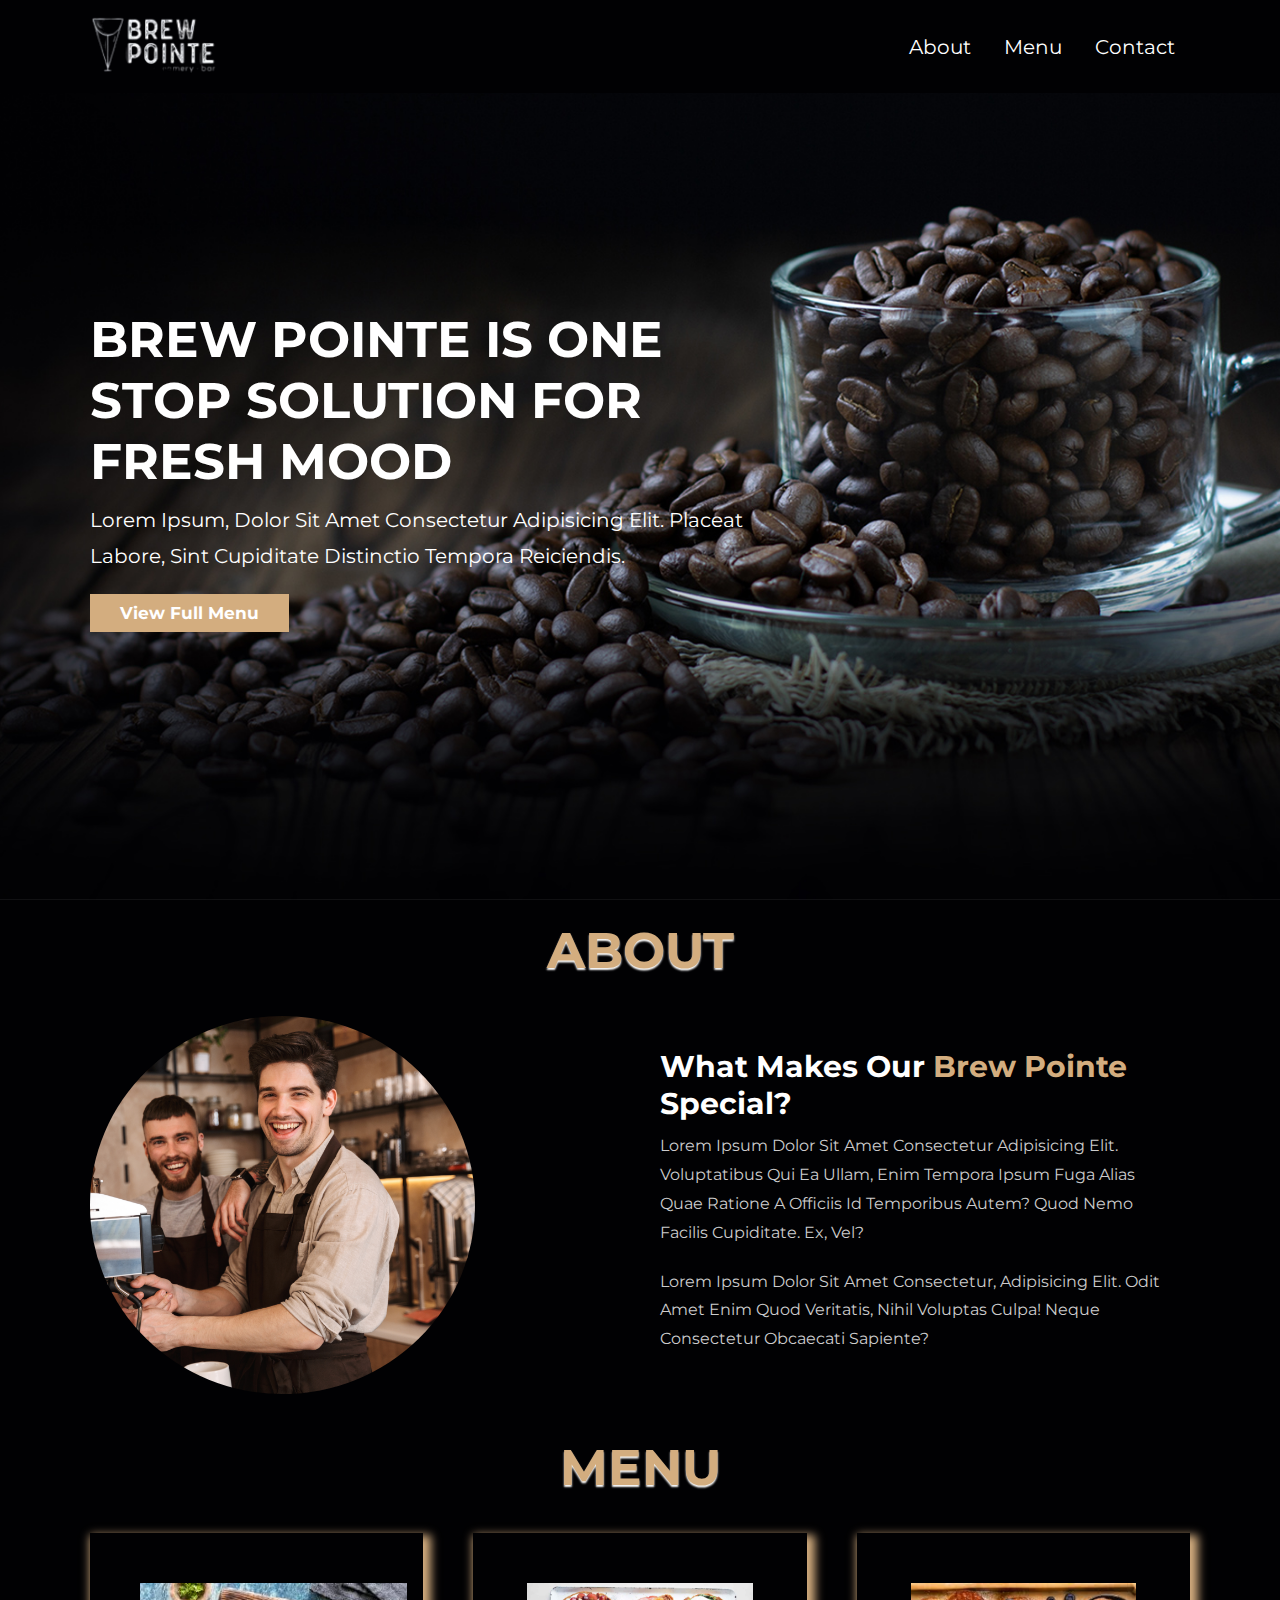
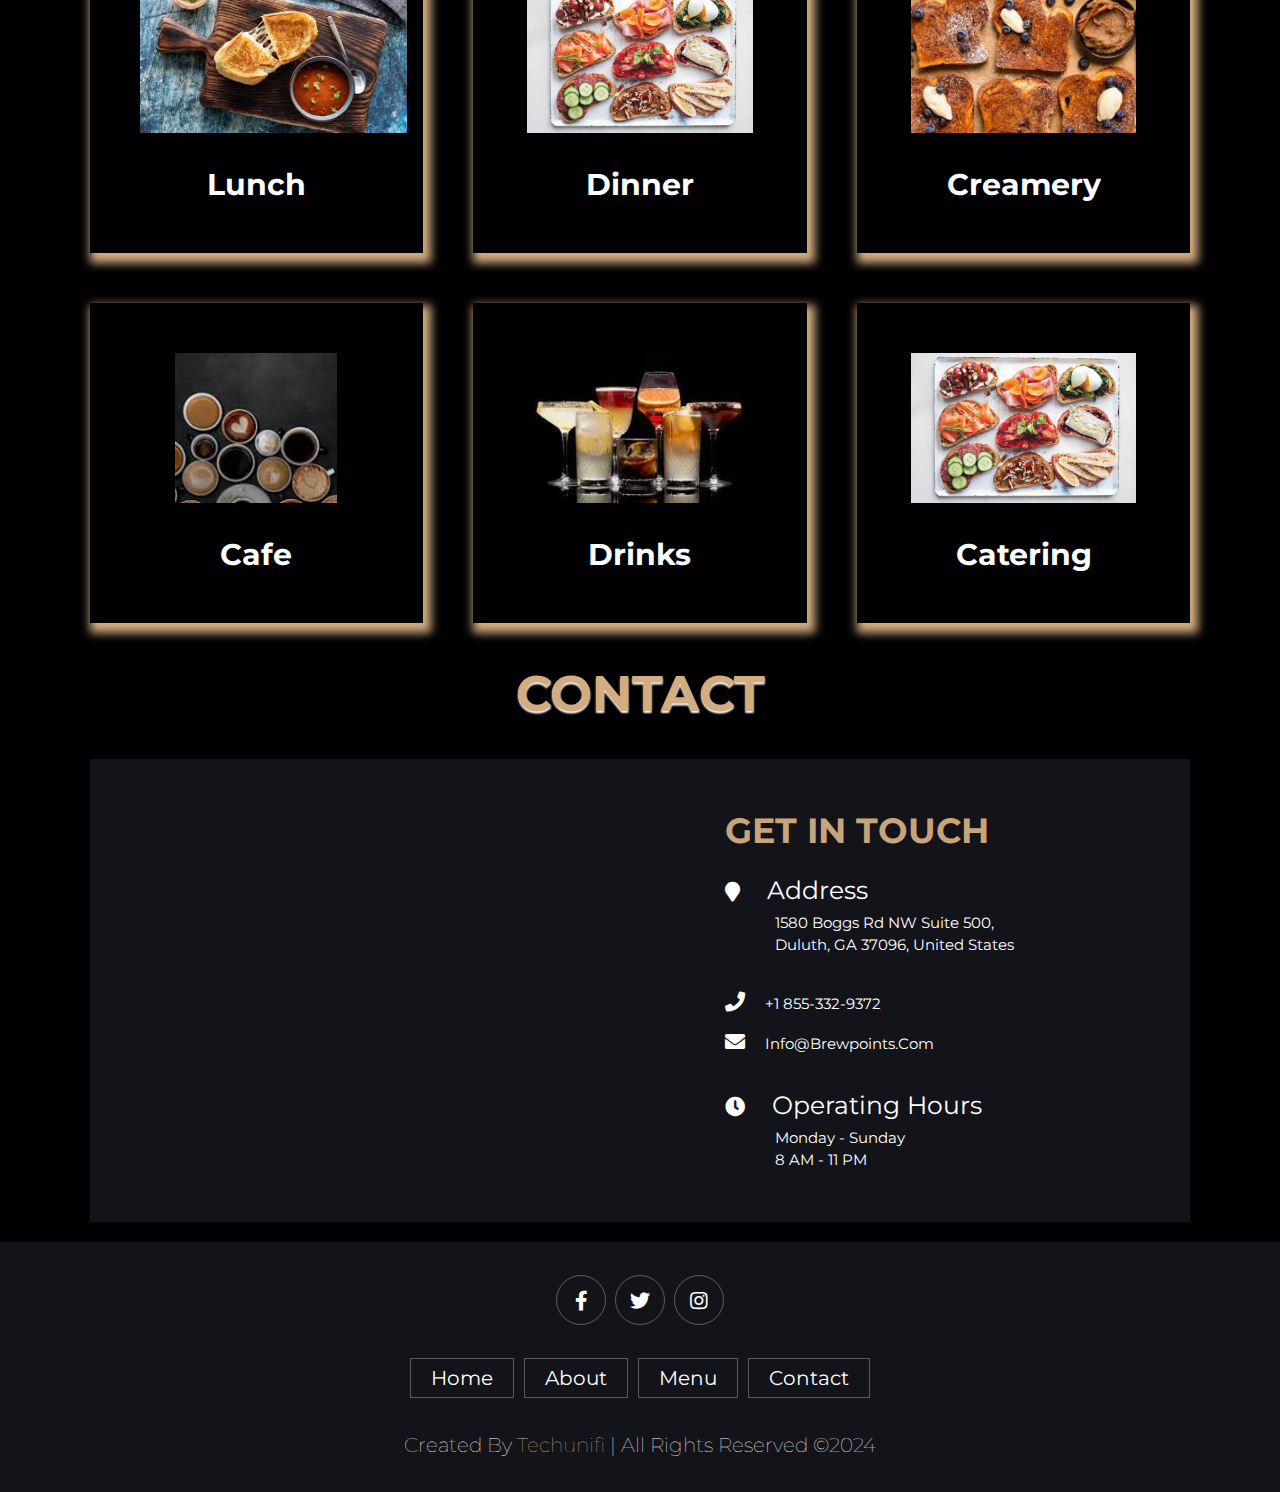
==== index.html @ 6050150c "Add files via upload" ====
<!DOCTYPE html>
<html lang="en">
<head>
    <meta charset="UTF-8">
    <meta http-equiv="X-UA-Compatible" content="IE=edge">
    <meta name="viewport" content="width=device-width, initial-scale=1.0">
    <title>BrewPointe</title>

     <!-- Favicons -->
     <link href="images/logo.png" rel="icon">
     <link href="images/logo.png" rel="apple-touch-icon">

    <!-- font awesome cdn link  -->
    <link rel="stylesheet" href="https://cdnjs.cloudflare.com/ajax/libs/font-awesome/5.15.4/css/all.min.css">

    <!-- custom css file link  -->
    <link rel="stylesheet" href="css/style.css">

</head>
<body>
    
<!-- header section starts  -->

<header class="header">

    <a href="index.html" class="logo">
        <img src="images/logo.png" alt="">
    </a>

    <div class="icons" id="menu-btn">
        <!-- <div class="timings mobile-time">
            <p class="hours">Operating Hours</p>
            <p class="days">Monday - Sunday <span>& </span>8 AM - 11 PM</p>
        </div> -->
        <div class="fas fa-bars"></div>
    </div>

    <nav class="navbar">
        <a href="#about">about</a>
        <a href="#menu">menu</a>
        <a href="#contact">contact</a>
    </nav>

    <!-- <div class="timings desktop-time">
        <p class="hours">Operating Hours</p>
        <p class="days">Monday - Sunday <span>& </span>8 AM - 11 PM</p>
    </div> -->

</header>


<!-- header section ends -->

<!-- home section starts  -->

<section class="home" id="home">

    <div class="content">
        <h3>BREW POINTE IS one stop solution for fresh mood</h3>
        <p>Lorem ipsum, dolor sit amet consectetur adipisicing elit. Placeat labore, sint cupiditate distinctio tempora reiciendis.</p>
        <a href="menu.html" class="btn">View Full Menu</a>
    </div>

</section>

<!-- home section ends -->

<!-- about section starts  -->

<section class="about" id="about">

    <h1 class="heading"> <span>about</span></h1>

    <div class="row">

        <div class="image">
            <img src="images/about-img.png" alt="">
        </div>

        <div class="content">
            <h3>what makes our <span>Brew Pointe</span> special?</h3>
            <p>Lorem ipsum dolor sit amet consectetur adipisicing elit. Voluptatibus qui ea ullam, enim tempora ipsum fuga alias quae ratione a officiis id temporibus autem? Quod nemo facilis cupiditate. Ex, vel?</p>
            <p>Lorem ipsum dolor sit amet consectetur, adipisicing elit. Odit amet enim quod veritatis, nihil voluptas culpa! Neque consectetur obcaecati sapiente?</p>
        </div>

    </div>

</section>

<!-- about section ends -->

<!-- menu section starts  -->

<section class="menu" id="menu">

    <h1 class="heading"><span>menu</span></h1>

    <div class="box-container">

        <a href="menu.html#entrees">
        <div class="box">
            <img src="images/food-2.png" alt="">
            <h3>lunch</h3>
        </div>
        </a>

        <a href="menu.html#entrees">
        <div class="box">
                <img src="images/food-3.png" alt="">
                <h3>dinner</h3>
        </div>
        </a>

        <a href="menu.html#icecream">
        <div class="box">
                <img src="images/food-4.png" alt="">
                <h3>Creamery</h3>
        </div>
        </a>

        <a href="menu.html#cafe">
        <div class="box">
                <img src="images/food-6.png" alt="">
                <h3>cafe</h3>
        </div>
        </a>

        <a href="menu.html#drinks">
        <div class="box">
                <img src="images/food-5.png" alt="">
                <h3>drinks</h3>
        </div>
        </a>

        <a href="menu.html#catering">
        <div class="box">
                <img src="images/food-3.png" alt="">
                <h3>catering</h3>
        </div>
        </a>


    </div>

</section>

<!-- menu section ends -->

<!-- contact section starts  -->

<section class="contact" id="contact">

    <h1 class="heading"> <span>contact</span></h1>

    <div class="row">

        <iframe class="map" src="https://maps.google.com/maps?width=100%25&amp;height=600&amp;hl=en&amp;q=1%20Grafton%20Street,%20Dublin,%20Ireland+(My%20Business%20Name)&amp;t=&amp;z=14&amp;ie=UTF8&amp;iwloc=B&amp;output=embed" allowfullscreen="" loading="lazy"></iframe>

        <div class="contact-info">
            <h3>get in touch</h3>
            <div class="address">
                <i class="fa fa-map-marker"></i>
                Address
                <p>1580 Boggs Rd NW Suite 500, Duluth, GA 37096, United States</p>
            </div>

            <div class="call-info">
                <p class="phone"><i class="fa fa-phone"></i><a href="tel:+1 844-552-8272">+1 855-332-9372</a></p>
                <p class="email"><i class="fa fa-envelope"></i><a href="mailto:info@technoledlights.com">info@brewpoints.com</a></p>
            </div>

            <div class="address hours-contact">
                <i class="fa fa-clock"></i>
                Operating Hours
                <p>Monday - Sunday</p>
                <p>8 AM - 11 PM</p>
            </div>
            
        </div>

    </div>

</section>

<!-- contact section ends -->


<!-- footer section starts  -->

<section class="footer">

    <div class="share">
        <a href="https://www.facebook.com/brewpointcoffee/" class="fab fa-facebook-f"></a>
        <a href="#" class="fab fa-twitter"></a>
        <a href="https://www.instagram.com/brewpointcoffee/?hl=en" class="fab fa-instagram"></a>
    </div>

    <div class="links">
        <a href="#home">home</a>
        <a href="#about">about</a>
        <a href="menu.html">menu</a>
        <a href="#contact">contact</a>
    </div>

    <div class="credit">Created by <span>Techunifi</span> | all rights reserved &#169;2024</div>

</section>

<!-- footer section ends -->


<!-- custom js file link  -->
<script src="https://code.jquery.com/jquery-3.1.1.min.js"></script>
<script src="js/script.js"></script>

</body>
</html>
---- css/style.css ----
@import url(https://fonts.googleapis.com/css2?family=Montserrat:ital,wght@0,100;0,200;0,300;0,400;0,500;0,600;0,700;0,800;0,900;1,100;1,200;1,300;1,400;1,500;1,600;1,700;1,800;1,900&display=swap);

:root{
    --main-color:#d3ad7f;
    --black:#13131a;
    --bg:#010103;
    --border:.1rem solid rgba(255,255,255,.3);
    --border-radius:95% 4% 97% 5%/4% 94% 3% 95%;
    --border-radius-hover:4% 95% 6% 95%/95% 4% 92% 5%;
}

*{
    font-family: 'Montserrat', sans-serif;
    margin:0; padding:0;
    box-sizing: border-box;
    outline: none; border:none;
    text-decoration: none;
    text-transform: capitalize;
    transition: .2s linear;
}

html{
    font-size: 62.5%;
    overflow-x: hidden;
    scroll-padding-top: 9rem;
    scroll-behavior: smooth;
}

html::-webkit-scrollbar{
    width: .8rem;
}

html::-webkit-scrollbar-track{
    background: transparent;
}

html::-webkit-scrollbar-thumb{
    background: #fff;
    border-radius: 5rem;
}

body{
    background: var(--bg);
}

section{
    padding:2rem 7%;
}

.heading{
    text-align: center;
    color:#fff;
    text-transform: uppercase;
    padding-bottom: 3.5rem;
    font-size: 5rem;
    text-shadow: 0px 2px 2px #fff;
}

.heading span{
    color:var(--main-color);
    text-transform: uppercase;
}

.btn{
    margin-top: 1rem;
    display: inline-block;
    padding:.9rem 3rem;
    font-size: 1.7rem;
    color:#fff;
    background: var(--main-color);
    cursor: pointer;
    font-weight: 700;
}

.btn:hover {
    letter-spacing: .2rem;
    background: linear-gradient(to right, black, #1f1c1c, #d3ad7f);
}

.header{
    background: var(--bg);
    display: flex;
    align-items: center;
    justify-content: space-between;
    padding:1.5rem 7%;
    position: fixed;
    top:0; left: 0; right: 0;
    z-index: 1000;
}
.header.header-scrolled {
    background: linear-gradient(to right, black, #1f1c1c, #d3ad7f);
    box-shadow: 0 15px 22px 0 rgba(255, 255, 255, 0.3);
}

.header .logo img{
    height: 6rem;
}

.header .navbar a{
    margin:0 1.5rem;
    font-size: 2rem;
    color:#fff;
}

.header .navbar a:hover{
    color:var(--main-color);
    border-bottom: .1rem solid var(--main-color);
    padding-bottom: .5rem;
}

.header.header-scrolled .navbar a:hover {
    color: #d3ad7f;
    border-bottom: .1rem solid #d3ad7f;
}

.header .icons div{
    color:#fff;
    cursor: pointer;
    font-size: 2.5rem;
    margin-left: 2rem;
}

.header .icons div:hover{
    color:var(--main-color);
}
.header.header-scrolled .icons div.fa:hover {
    color: #fff;
}
.header-scrolled .icons div.fa {
    color: #fff;
}
#menu-btn{
    display: none;
}

.timings .hours, .timings .days {
    color: #fff;
    font-size: 1.8rem;
    text-align: center;
}
.timings .hours {
    text-decoration: underline;
    text-decoration-skip-ink: none;
    padding: 0 0 5px 0;
    font-weight: 800;
}
.timings .days span {
    color: var(--main-color);
    font-weight: 700;
}
.header-scrolled .timings .days span {
    color: black;
}
.desktop-time{
    display: block;
}

.home{
    min-height: 100vh;
    display: flex;
    align-items: center;
    background:url(../images/home-img.jpeg) no-repeat;
    background-size: cover;
    background-position: center;
}

.home .content{
    max-width: 70rem;
    padding: 40px 0 0 0;
}

.home .content h3{
    font-size: 5rem;
    text-transform: uppercase;
    color:#fff;
}

.home .content p{
    font-size: 2rem;
    line-height: 1.8;
    padding:1rem 0;
    color:#fff;
}

.about .row{
    display: flex;
    align-items: center;
    flex-wrap: wrap;
}

.about .row .image{
    flex:1 1 45rem;
}

.about .row .image img{
    width: 70%;
    border-radius: 50%;
}

.about .row .content{
    flex:1 1 45rem;
    padding:2rem;
}

.about .row .content h3{
    font-size: 3rem;
    color:#fff;
}
.about .content h3 span{
    color: var(--main-color);
}
.about .row .content p{
    font-size: 1.6rem;
    color:#ccc;
    padding:1rem 0;
    line-height: 1.8;
}

.menu .box-container{
    display: grid;
    grid-template-columns: repeat(auto-fit, minmax(32rem, 1fr));
    gap: 5rem;
}

.menu .box-container .box{
    padding:5rem;
    text-align: center;
    box-shadow: 4px 6px 9px 4px var(--main-color);
}

.menu .box-container .box img{
    height: 15rem;
}

.menu .box-container .box h3{
    color: #fff;
    font-size: 3rem;
    padding:3rem 0 0 0;
}

.menu .box-container .box .price{
    color: #fff;
    font-size: 2.5rem;
    padding:.5rem 0;
}

.menu .box-container .box .price span{
    font-size: 1.5rem;
    text-decoration: line-through;
    font-weight: lighter;
}

.menu .box-container .box:hover img {
    border-radius: 50px;
    box-shadow: 2px 2px 2px 2px var(--main-color);
}

.menu .box-container .box:hover h3{
    color: var(--main-color);
}

@keyframes rotateText{
    0%{
        transform: rotate(0deg);
    }
    50%{
        transform: rotate(180deg);
    }
    100%{
        transform: rotate(360deg);
    }
}

.menu .box-container .box:hover > *{
    color:var(--black);
}

.contact .row{
    display: flex;
    background:var(--black);
    flex-wrap: wrap;
    gap:1rem;
}

.contact .row .map{
    flex:1 1 45rem;
    width: 100%;
    object-fit: cover;
}

.contact .row .contact-info{
    flex:1 1 45rem;
    padding:5rem 2rem 5rem 8rem;
}

.contact .row .contact-info h3{
    text-transform: uppercase;
    font-size: 3.5rem;
    color: #c8a479;
    padding: 0 0 2rem 0;
}
.contact-info i.fa {
    color: #fff;
    font-size: 2rem;
    padding: 1rem 2rem 1rem 0;
}
.contact-info .address {
    color: #fff;
    font-size: 2.5rem;
    padding: 0 0 2.5rem 0;
}
.address.hours-contact {
    padding: 2.5rem 0 0 0;
}
.address.hours-contact p{
    padding-left: 5rem;
}
.contact-info .address p {
    font-size: 1.5rem;
    max-width: 30rem;
    line-height: 1.5;
    padding-left: 5rem;

}
.call-info p a {
    color: #fff;
    font-size: 1.5rem;
    line-height: 1.5;
}

.blogs .box-container{
    display: grid;
    grid-template-columns: repeat(auto-fit, minmax(30rem, 1fr));
    gap:1.5rem;
}

.blogs .box-container .box{
    border:var(--border);    
}

.blogs .box-container .box .image{
    height: 25rem;
    overflow:hidden;
    width: 100%;
}

.blogs .box-container .box .image img{
    height: 100%;
    object-fit: cover;
    width: 100%;
}

.blogs .box-container .box:hover .image img{
    transform: scale(1.2);
}

.blogs .box-container .box .content{
    padding:2rem;
}

.blogs .box-container .box .content .title{
    font-size: 2.5rem;
    line-height: 1.5;
    color:#fff;
}

.blogs .box-container .box .content .title:hover{
    color:var(--main-color);
}

.blogs .box-container .box .content span{
    color:var(--main-color);
    display: block;
    padding-top: 1rem;
    font-size: 2rem;
}

.blogs .box-container .box .content p{
    font-size: 1.6rem;
    line-height: 1.8;
    color:#ccc;
    padding:1rem 0;
}

.footer{
    background:var(--black);
    text-align: center;
}

.footer .share{
    padding:1rem 0;
}

.footer .share a{
    height: 5rem;
    width: 5rem;
    line-height: 5rem;
    font-size: 2rem;
    color:#fff;
    border:var(--border);
    margin:.3rem;
    border-radius: 50%;
}

.footer .share a:hover{
    background-color: var(--main-color);
}

.footer .links{
    display: flex;
    justify-content: center;
    flex-wrap: wrap;
    padding:2rem 0;
    gap:1rem;
}

.footer .links a{
    padding:.7rem 2rem;
    color:#fff;
    border:var(--border);
    font-size: 2rem;
}

.footer .links a:hover{
    background:var(--main-color);
}

.footer .credit{
    font-size: 2rem;
    color:#fff;
    font-weight: lighter;
    padding:1.5rem;
}

.footer .credit span{
    color:var(--main-color);
}



/* media queries  */
@media (max-width:991px){

    html{
        font-size: 55%;
    }

    .header{
        padding:1.5rem 2rem;
    }

    section{
        padding:2rem;
    }

}

@media (max-width:768px){

    #menu-btn{
        display: inline-block;
        display: flex;
        align-items: center;
    }
    .desktop-time{
        display: none;
    }
    .mobile-time.timings .hours,.mobile-time.timings .days {
        font-size: 1.4rem;
    }
    .header.header-scrolled #menu-btn {
        color: #fff;
    }
    .header .navbar{
        position: absolute;
        top:100%; right: -100%;
        background: #fff;
        width: 100%;
        height: calc(100vh - 9.5rem);
    }

    .header .navbar.active{
        right:0;
    }

    .header .navbar a{
        color: var(--black);
        display: block;
        margin: 1.5rem;
        padding: 1.5rem 0.5rem;
        font-size: 2.5rem;
        font-weight: 600;
        text-shadow: 1px 1px var(--main-color);
    }

    .home{
        background-position: left;
        justify-content: center;
        text-align: center;
        min-height: 73vh;
    }

    .home .content h3{
        font-size: 4.5rem;
    }

    .home .content p{
        font-size: 1.5rem;
    }
    .about .row .image img {
        width: 100%;
    }

}

@media (max-width:450px){

    html{
        font-size: 50%;
    }

}


/* menu */
.section-dishes {
    display: grid;
    grid-template-columns: 1fr 1fr;
    gap: 1rem;
  }
  
  .item-col {
    padding: 1rem;
    border-radius: 8px;
    border-right: 2px solid var(--main-color);
  }
  .item-col li::marker {
    font-size: 0;
  }
  .dashed {
    color: #fff;
    font-size: 1.8rem;
    padding: 0 1rem;
  }
  .section-dishes .item-col:last-child {
    border-right: none;
  }
  
  @media (max-width: 1024px) {
    .section-dishes {
      grid-template-columns: 1fr;
    }
  }

.food-menu{
    background-image: url(../images/menu-bg.png);
    background-repeat: no-repeat;
    background-size: cover;
    padding: 150px 0 100px 0;
}
.food-menu .main-dish {
    color: var(--main-color);
    font-size: 5rem;
    text-align: center;
    text-shadow: 0px 2px 2px #fff;
    padding: 0 0 5rem 0;
}
.food-menu .sub-name {
    background: linear-gradient(to right, black, #1f1c1c, #d3ad7f);
    /* text-align: center; */
    /* max-width: fit-content; */
    margin: 0 auto 3.5rem;
    color: #fff;
    font-size: 3rem;
    padding: 1rem 2rem;
    text-shadow: 0px 2px 2px var(--main-color);
    display: inline-block;
}
.food-menu .section-dishes{
    display: flex;
    flex-wrap: nowrap;
    justify-content: space-evenly;
    max-width: 1440px;
    margin: 0 auto;
    padding: 1rem 0 3rem 0;
}
.food-menu-box{
    width: 23%;
    margin: 12px 0;
    padding: 10px 5px;
    float: left;
    /* box-shadow: 0.1px 0.2px var(--main-color); */
    border-radius: 15px;
}
.food-menu-desc h4 {
    color: var(--main-color);
    font-size: 2.5rem;
    display: flex;
    justify-content: space-between;
    align-items: center;
}
#drinks pre {
    font-size: 2rem;
}
.food-menu-desc .food-price {
    font-size: 2rem;
    padding: 0 0.5rem;
}

.food-menu-img{
    float: left;
}
.food-menu-img img {
    max-width: 50px;
    border-radius: 50%;
}

.food-menu-desc{
    max-width: 83%;
    float: left;
    margin: 1.5rem 0 1.5rem 1.5rem;
}
.food-detail {
    font-size: 1.6rem;
    line-height: 1.4;
    color: #fff;
    padding: 1rem 0 0 0;
}
.newOne {
    border-top: 1px solid var(--main-color);
    padding: 3rem 0 0 0;
    margin: 3rem 0 0 0;
}
.ipad-wings{
    visibility: hidden;
}


/* mobile menu page */
@media (max-width:767.9px){

.food-menu {
    background-size: cover;
    padding: 102px 0 0 0;
}
.food-menu .main-dish {
    font-size: 3rem;
    padding: 0 0 2rem 0;
}
.food-menu .sub-name {
    font-size: 2.5rem;
}
.food-menu-box {
    width: 80%;
    margin: 12px auto;
}
.food-menu .section-dishes {
    flex-wrap: wrap;
    justify-content: flex-start;
}
.ipad-wings {
    display: none;
}

}

/* ipad menu page */
@media only screen and (min-width: 768px) and (max-width: 1024px){

.food-menu-box {
    width: 43%;
    margin: 12px 0;
}
.food-menu .section-dishes {
    flex-wrap: wrap;
    justify-content: start;
}

}

/*  */
@media (max-width:1024px){
    .food-menu .sub-name.mobile-entree{
        display: inline-block;
    }
    .food-menu .sub-name.desktop-entree{
        display: none;
    }
    .item-col {
        border-right: 0;
    }
    .food-menu {
        background-size: cover;
        padding: 102px 0 0 0;
    }
}

/*  */
@media (min-width:1025px){
    .food-menu .sub-name.mobile-entree{
        display: none;
    }
    .food-menu .sub-name.desktop-entree{
        display: inline-block;
    }
}

/* ipad large menu page */
@media only screen and (min-width: 1024.9px) and (max-width: 1199.9px){

    .food-menu-box {
        width: 33%;
        margin: 12px 0;
    }
    .mobile-entree{
        display: none;
    }
    .ipad-wings {
        display: none;
    }
    
    }
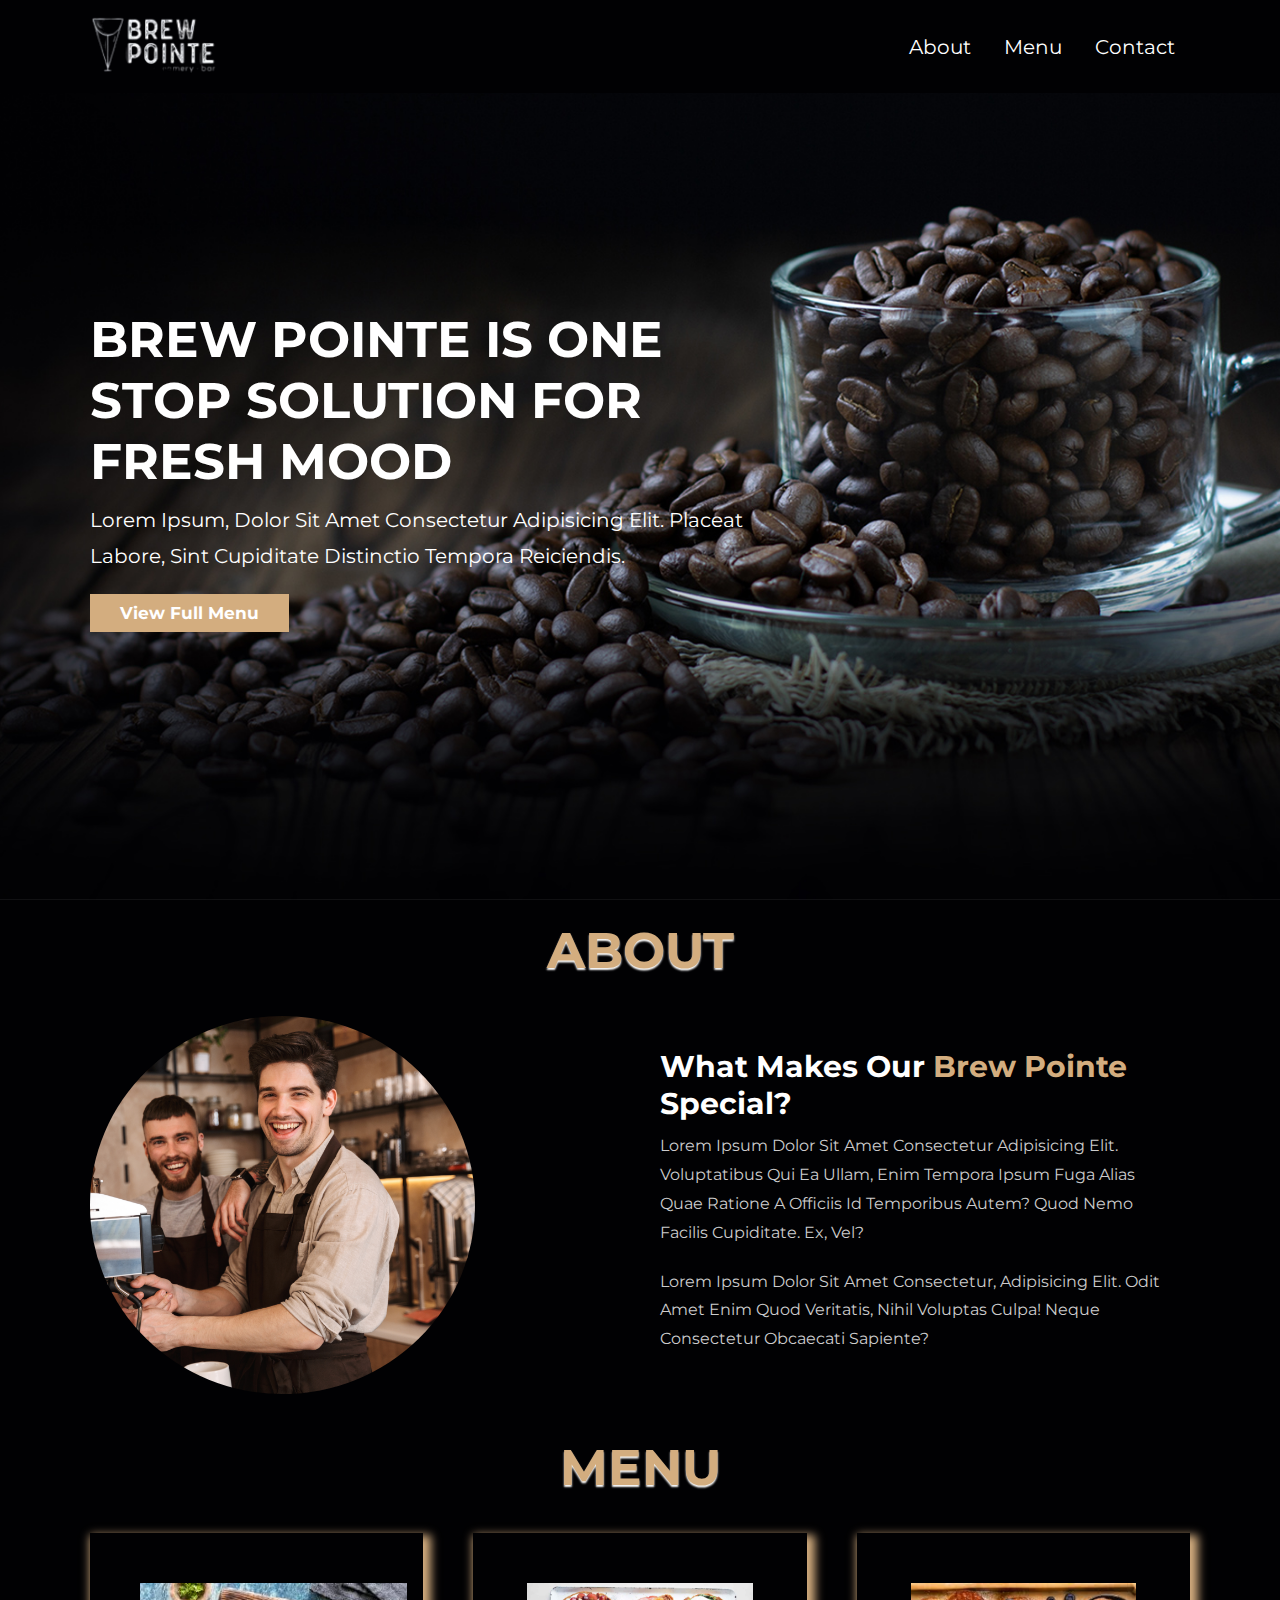
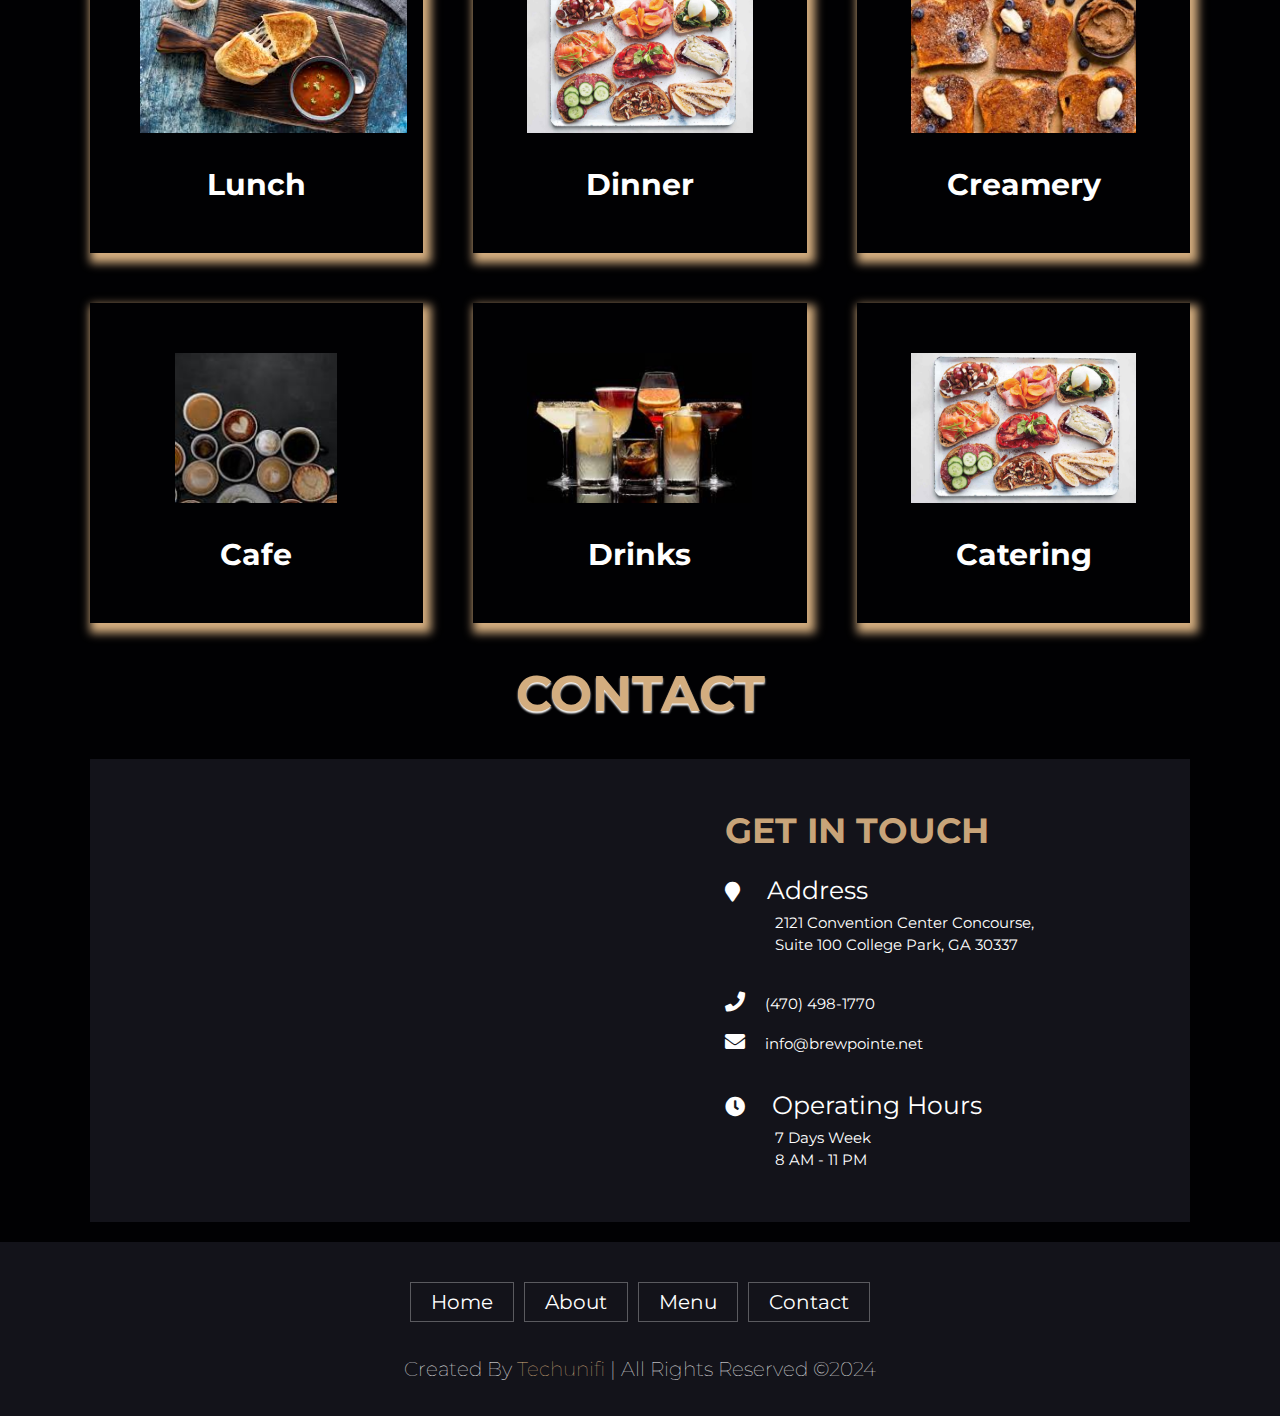
==== commit d35a16dd: "Add files via upload" ====
--- a/index.html
+++ b/index.html
@@ -4,6 +4,9 @@
     <meta charset="UTF-8">
     <meta http-equiv="X-UA-Compatible" content="IE=edge">
     <meta name="viewport" content="width=device-width, initial-scale=1.0">
+    <meta name="description" content="BrewPointe">
+    <meta name="keywords" content="Coffee, Lunch, Dinner, Appetizers, Drinks">
+    <meta name="author" content="BrewPointe">
     <title>BrewPointe</title>
 
      <!-- Favicons -->
@@ -154,25 +157,27 @@
 
     <div class="row">
 
-        <iframe class="map" src="https://maps.google.com/maps?width=100%25&amp;height=600&amp;hl=en&amp;q=1%20Grafton%20Street,%20Dublin,%20Ireland+(My%20Business%20Name)&amp;t=&amp;z=14&amp;ie=UTF8&amp;iwloc=B&amp;output=embed" allowfullscreen="" loading="lazy"></iframe>
+        <!-- <iframe class="map" src="https://maps.google.com/maps?width=100%25&amp;height=600&amp;hl=en&amp;q=1%20Grafton%20Street,%20Dublin,%20Ireland+(My%20Business%20Name)&amp;t=&amp;z=14&amp;ie=UTF8&amp;iwloc=B&amp;output=embed" allowfullscreen="" loading="lazy"></iframe> -->
+        <iframe class="map" src="https://www.google.com/maps/embed?pb=!1m18!1m12!1m3!1d3321.5052317285067!2d-84.46137782484095!3d33.64406853917387!2m3!1f0!2f0!3f0!3m2!1i1024!2i768!4f13.1!3m3!1m2!1s0x88f4e2c205a5cb05%3A0x43ee3ea4d08b8024!2s2121%20Convention%20Center%20Concourse%20%23100%2C%20Atlanta%2C%20GA%2030337%2C%20USA!5e0!3m2!1sen!2sin!4v1709669014356!5m2!1sen!2sin" allowfullscreen="" loading="lazy"></iframe>
+
 
         <div class="contact-info">
             <h3>get in touch</h3>
             <div class="address">
                 <i class="fa fa-map-marker"></i>
                 Address
-                <p>1580 Boggs Rd NW Suite 500, Duluth, GA 37096, United States</p>
+                <p>2121 Convention Center Concourse, Suite 100 College Park, GA 30337</p>
             </div>
 
             <div class="call-info">
-                <p class="phone"><i class="fa fa-phone"></i><a href="tel:+1 844-552-8272">+1 855-332-9372</a></p>
-                <p class="email"><i class="fa fa-envelope"></i><a href="mailto:info@technoledlights.com">info@brewpoints.com</a></p>
+                <p class="phone"><i class="fa fa-phone"></i><a href="tel:(470) 498-1770">(470) 498-1770</a></p>
+                <p class="email"><i class="fa fa-envelope"></i><a href="mailto:info@brewpointe.net">info@brewpointe.net</a></p>
             </div>
 
             <div class="address hours-contact">
                 <i class="fa fa-clock"></i>
                 Operating Hours
-                <p>Monday - Sunday</p>
+                <p>7 Days week</p>
                 <p>8 AM - 11 PM</p>
             </div>
             
@@ -189,11 +194,11 @@
 
 <section class="footer">
 
-    <div class="share">
+    <!-- <div class="share">
         <a href="https://www.facebook.com/brewpointcoffee/" class="fab fa-facebook-f"></a>
         <a href="#" class="fab fa-twitter"></a>
         <a href="https://www.instagram.com/brewpointcoffee/?hl=en" class="fab fa-instagram"></a>
-    </div>
+    </div> -->
 
     <div class="links">
         <a href="#home">home</a>
--- a/css/style.css
+++ b/css/style.css
@@ -317,7 +317,7 @@
 }
 .contact-info .address p {
     font-size: 1.5rem;
-    max-width: 30rem;
+    max-width: 32rem;
     line-height: 1.5;
     padding-left: 5rem;
 
@@ -326,6 +326,10 @@
     color: #fff;
     font-size: 1.5rem;
     line-height: 1.5;
+}
+
+.call-info .email a {
+    text-transform: lowercase;
 }
 
 .blogs .box-container{
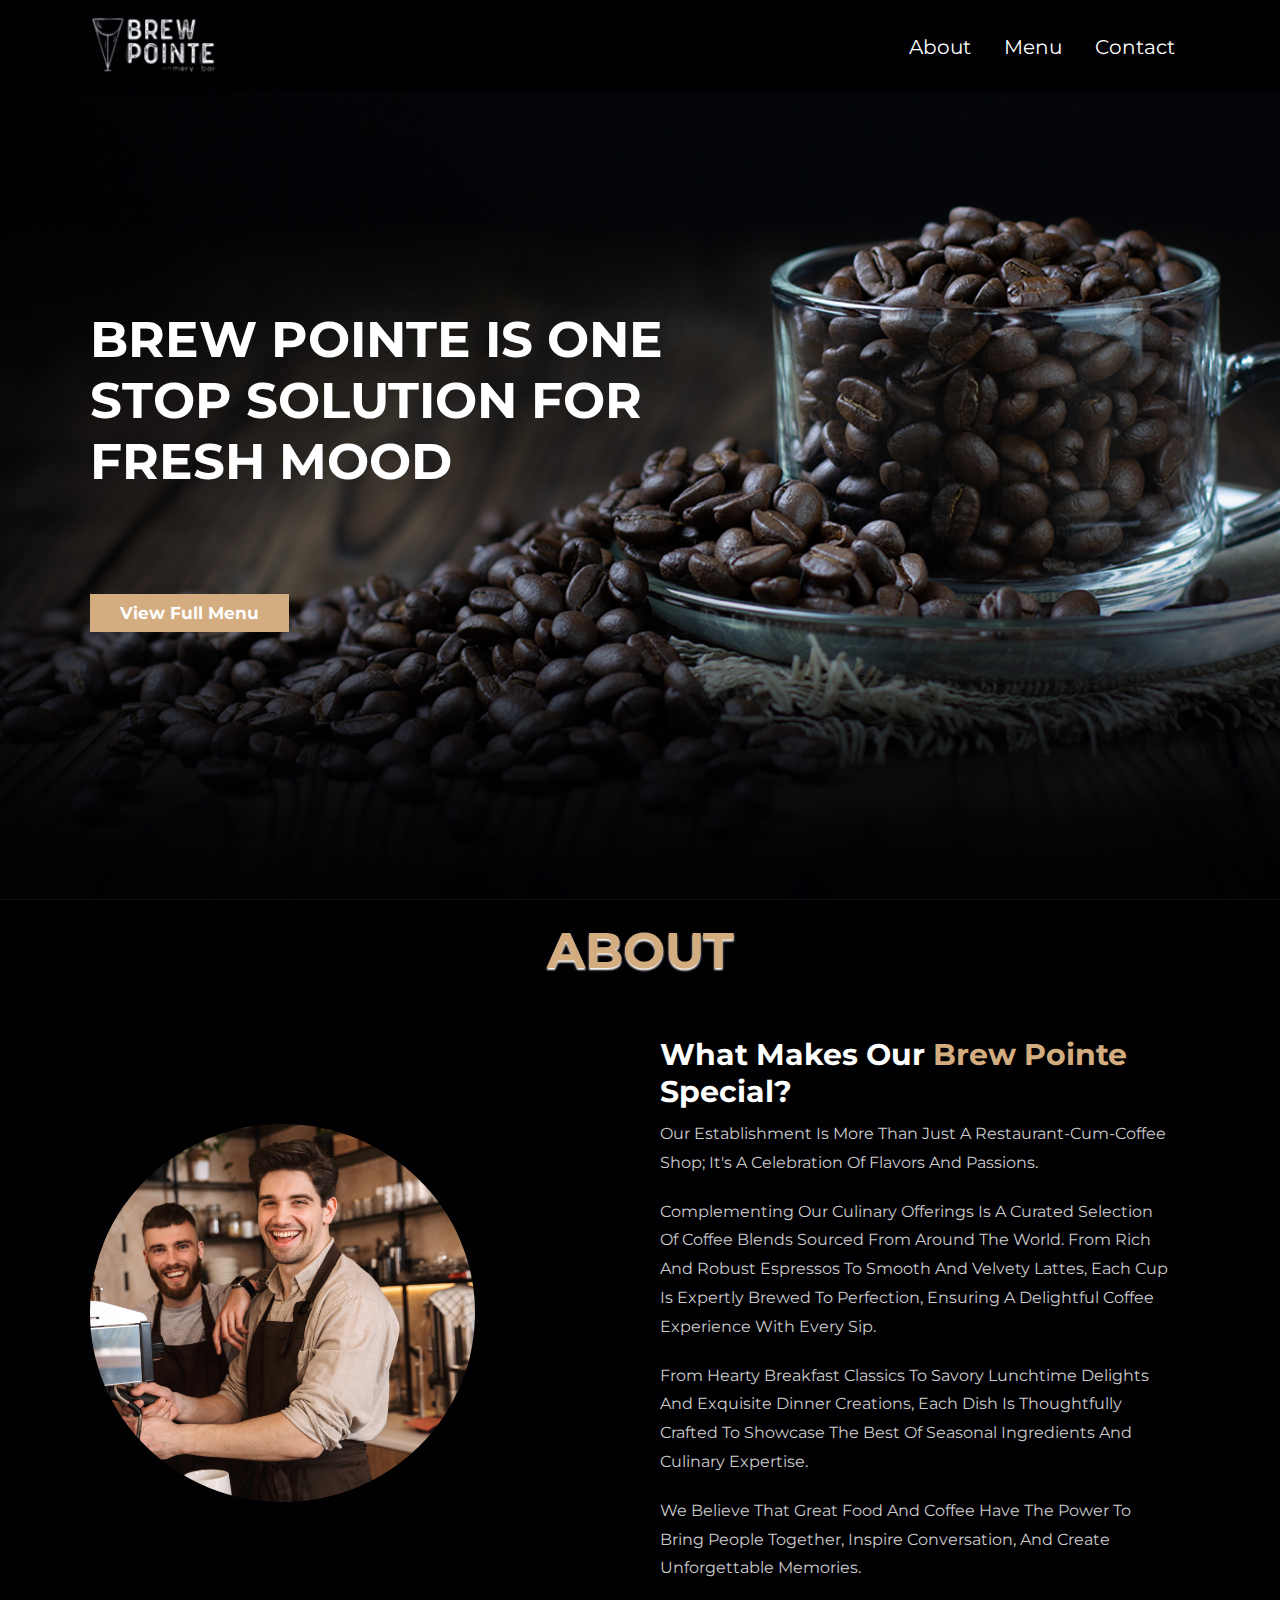
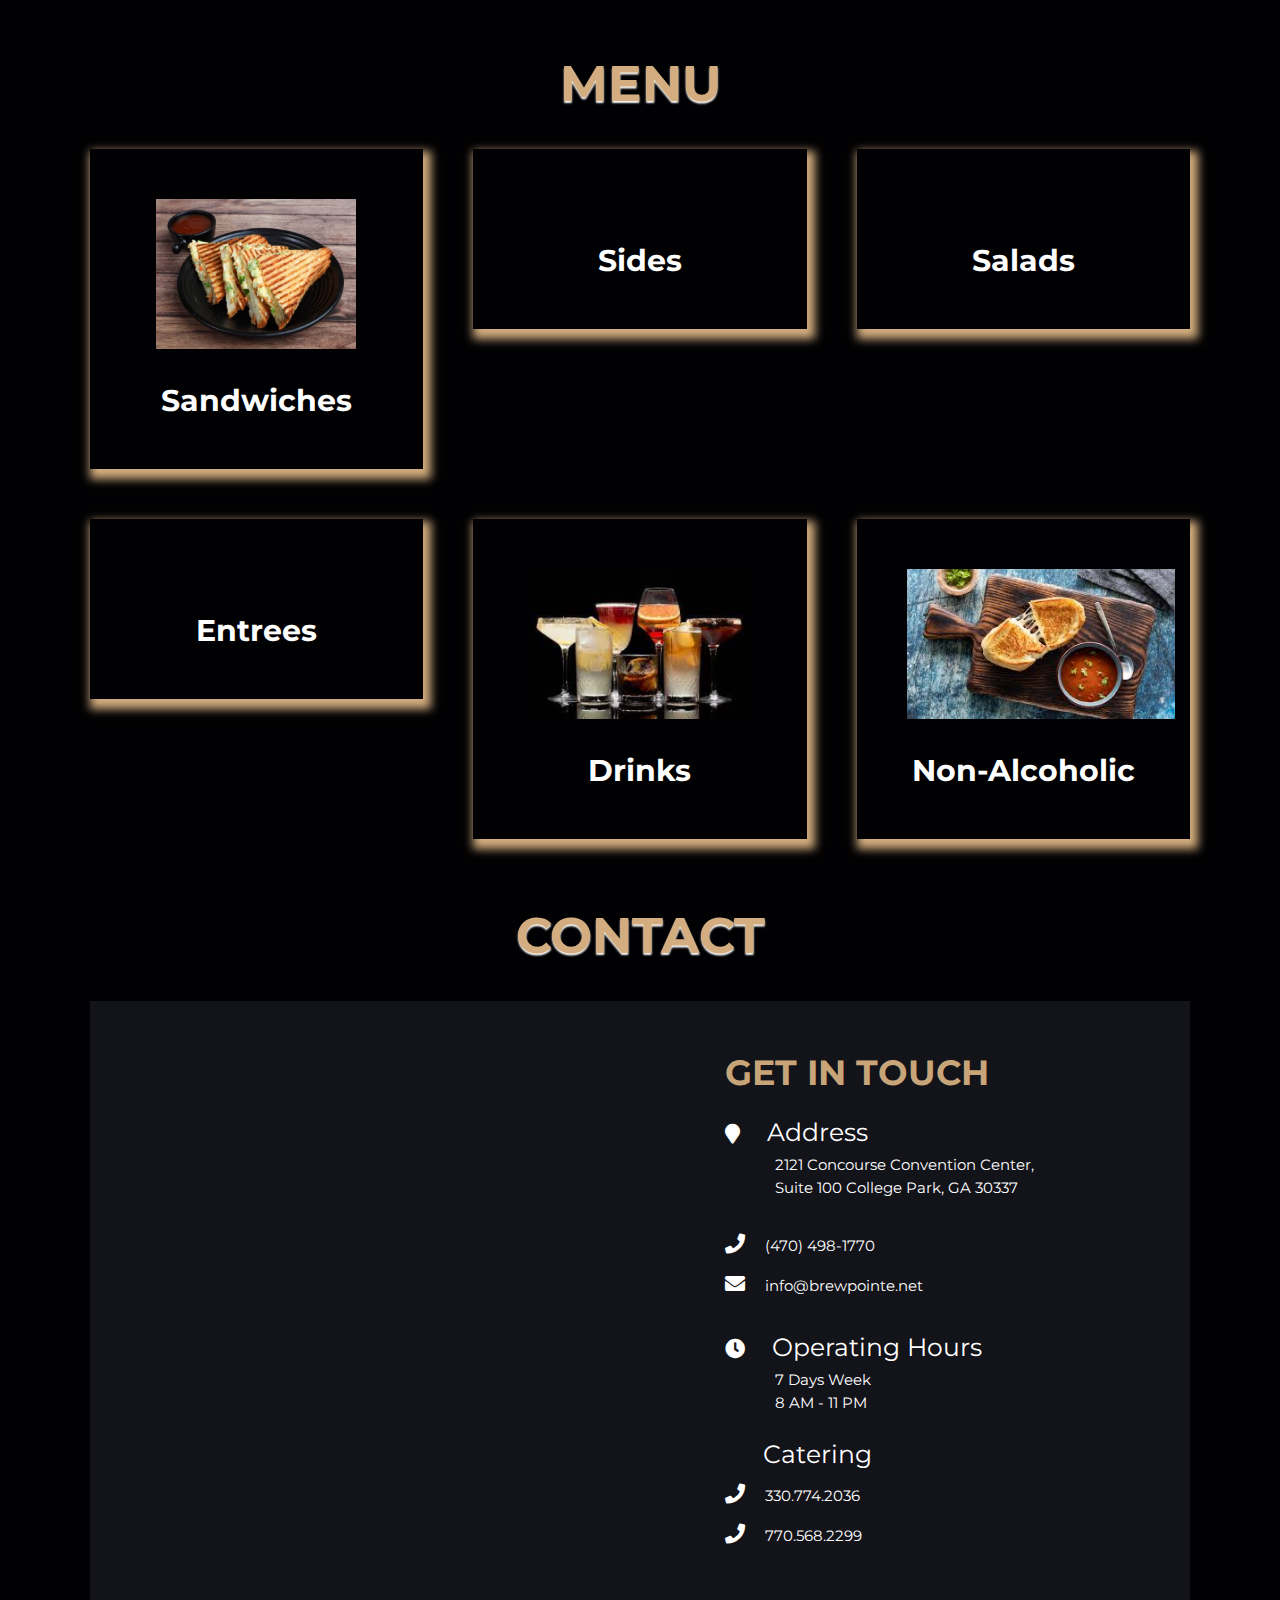
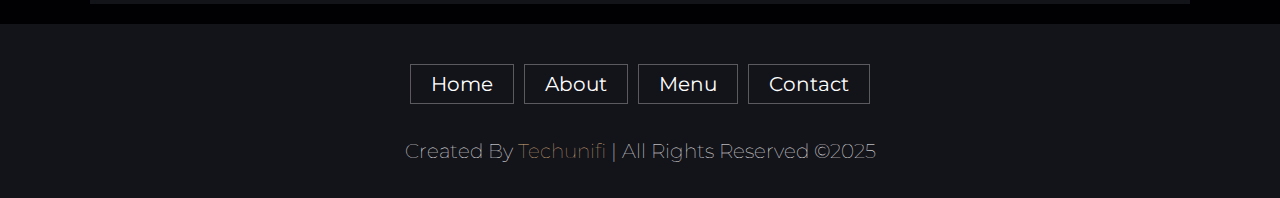
==== commit a3bb9555: "Add files via upload" ====
--- a/index.html
+++ b/index.html
@@ -60,7 +60,7 @@
 
     <div class="content">
         <h3>BREW POINTE IS one stop solution for fresh mood</h3>
-        <p>Lorem ipsum, dolor sit amet consectetur adipisicing elit. Placeat labore, sint cupiditate distinctio tempora reiciendis.</p>
+        <p style="visibility: hidden;">Lorem ipsum, dolor sit amet consectetur adipisicing elit. Placeat labore, sint cupiditate distinctio tempora reiciendis.</p>
         <a href="menu.html" class="btn">View Full Menu</a>
     </div>
 
@@ -82,8 +82,10 @@
 
         <div class="content">
             <h3>what makes our <span>Brew Pointe</span> special?</h3>
-            <p>Lorem ipsum dolor sit amet consectetur adipisicing elit. Voluptatibus qui ea ullam, enim tempora ipsum fuga alias quae ratione a officiis id temporibus autem? Quod nemo facilis cupiditate. Ex, vel?</p>
-            <p>Lorem ipsum dolor sit amet consectetur, adipisicing elit. Odit amet enim quod veritatis, nihil voluptas culpa! Neque consectetur obcaecati sapiente?</p>
+            <p>Our establishment is more than just a restaurant-cum-coffee shop; it's a celebration of flavors and passions.</p>
+            <p>Complementing our culinary offerings is a curated selection of coffee blends sourced from around the world. From rich and robust espressos to smooth and velvety lattes, each cup is expertly brewed to perfection, ensuring a delightful coffee experience with every sip.</p>
+            <p>From hearty breakfast classics to savory lunchtime delights and exquisite dinner creations, each dish is thoughtfully crafted to showcase the best of seasonal ingredients and culinary expertise.</p>
+            <p>We believe that great food and coffee have the power to bring people together, inspire conversation, and create unforgettable memories.</p>
         </div>
 
     </div>
@@ -100,31 +102,31 @@
 
     <div class="box-container">
 
+        <a href="menu.html#sandwiches">
+        <div class="box">
+            <img src="images/food-1.png" alt="">
+            <h3>sandwiches</h3>
+        </div>
+        </a>
+
+        <a href="menu.html#sides">
+        <div class="box">
+                <img src="images/food-4.jpeg" alt="">
+                <h3>sides</h3>
+        </div>
+        </a>
+
+        <a href="menu.html#salads">
+        <div class="box">
+                <img src="images/food-7.jpeg" alt="">
+                <h3>salads</h3>
+        </div>
+        </a>
+
         <a href="menu.html#entrees">
         <div class="box">
-            <img src="images/food-2.png" alt="">
-            <h3>lunch</h3>
-        </div>
-        </a>
-
-        <a href="menu.html#entrees">
-        <div class="box">
-                <img src="images/food-3.png" alt="">
-                <h3>dinner</h3>
-        </div>
-        </a>
-
-        <a href="menu.html#icecream">
-        <div class="box">
-                <img src="images/food-4.png" alt="">
-                <h3>Creamery</h3>
-        </div>
-        </a>
-
-        <a href="menu.html#cafe">
-        <div class="box">
-                <img src="images/food-6.png" alt="">
-                <h3>cafe</h3>
+                <img src="images/food-6.jpeg" alt="">
+                <h3>entrees</h3>
         </div>
         </a>
 
@@ -135,10 +137,10 @@
         </div>
         </a>
 
-        <a href="menu.html#catering">
-        <div class="box">
-                <img src="images/food-3.png" alt="">
-                <h3>catering</h3>
+        <a href="menu.html#non-alcoholic">
+        <div class="box">
+                <img src="images/food-2.png" alt="">
+                <h3>non-alcoholic</h3>
         </div>
         </a>
 
@@ -150,6 +152,7 @@
 <!-- menu section ends -->
 
 <!-- contact section starts  -->
+ <br><br>
 
 <section class="contact" id="contact">
 
@@ -166,7 +169,7 @@
             <div class="address">
                 <i class="fa fa-map-marker"></i>
                 Address
-                <p>2121 Convention Center Concourse, Suite 100 College Park, GA 30337</p>
+                <p>2121 Concourse Convention Center, Suite 100 College Park, GA 30337</p>
             </div>
 
             <div class="call-info">
@@ -180,6 +183,12 @@
                 <p>7 Days week</p>
                 <p>8 AM - 11 PM</p>
             </div>
+
+            <div class="call-info">
+                <span style="color: #fff;font-size: 2.5rem;margin: 25px 0 5px 38px;display: block;">Catering</span>
+                <p class="phone"><i class="fa fa-phone"></i><a href="tel:330.774.2036">330.774.2036</a></p>
+                <p class="phone"><i class="fa fa-phone"></i><a href="tel:770.568.2299">770.568.2299</a></p>
+            </div>
             
         </div>
 
@@ -207,7 +216,7 @@
         <a href="#contact">contact</a>
     </div>
 
-    <div class="credit">Created by <span>Techunifi</span> | all rights reserved &#169;2024</div>
+    <div class="credit">Created by <span>Techunifi</span> | all rights reserved &#169;2025</div>
 
 </section>
 
